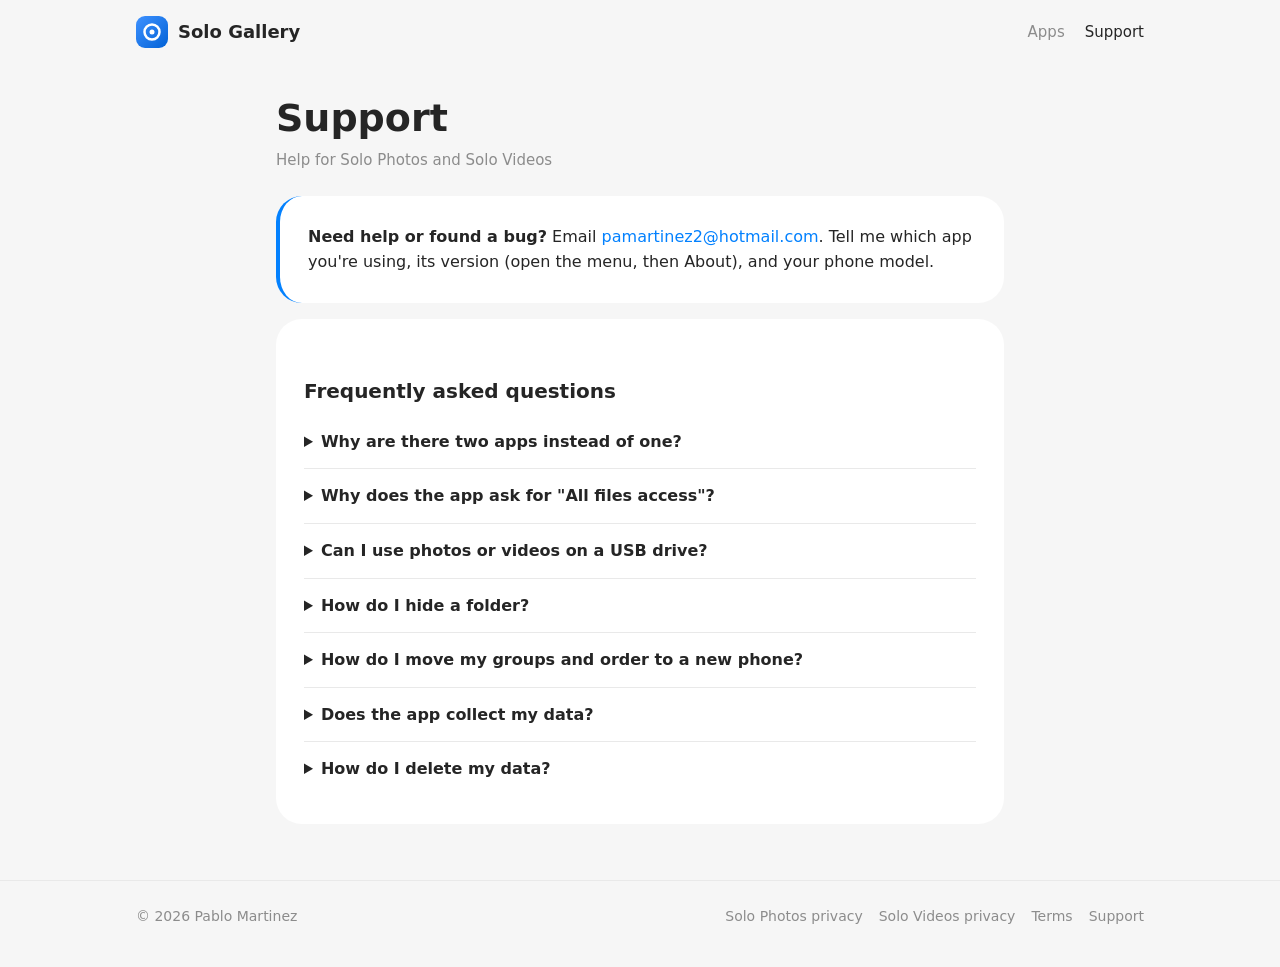
==== support.html @ 3504d001 "Add Solo Gallery website and Play Store assets Co-Authored-By: Claude Opus 5.5 <noreply@anthropic.co" ====
<!doctype html>
<html lang="en">
<head>
  <meta charset="utf-8">
  <meta name="viewport" content="width=device-width, initial-scale=1">
  <title>Solo Gallery Support</title>
  <meta name="description" content="Help and contact for Solo Photos and Solo Videos.">
  <link rel="icon" href="assets/logo.svg" type="image/svg+xml">
  <link rel="stylesheet" href="assets/style.css">
  <script src="assets/site.js" defer></script>
</head>
<body data-root="">
  <main class="wrap doc">
    <h1>Support</h1>
    <p class="meta">Help for Solo Photos and Solo Videos</p>

    <div class="card summary">
      <strong>Need help or found a bug?</strong> Email <a href="mailto:pamartinez2@hotmail.com?subject=Solo%20Gallery%20support">pamartinez2@hotmail.com</a>. Tell me which app you're using, its version (open the menu, then About), and your phone model.
    </div>

    <div class="card">
      <h2>Frequently asked questions</h2>
      <details>
        <summary>Why are there two apps instead of one?</summary>
        <p>Each app focuses on one kind of media, so your photo gallery isn't mixed with videos, and the other way around. Install one or both.</p>
      </details>
      <details>
        <summary>Why does the app ask for "All files access"?</summary>
        <p>It lets the app copy, move, rename and delete items and create album folders anywhere on your storage, as a full gallery app can. The app only touches files when you take an action, and nothing is uploaded.</p>
      </details>
      <details>
        <summary>Can I use photos or videos on a USB drive?</summary>
        <p>Yes. Connect the drive, then choose it when the app asks. Android only gives the app access to the drive you pick.</p>
      </details>
      <details>
        <summary>How do I hide a folder?</summary>
        <p>Open Settings, then Hide folders, and turn off the folders you don't want to see. Hiding a folder only changes what the app shows. Your files are not moved or deleted.</p>
      </details>
      <details>
        <summary>How do I move my groups and order to a new phone?</summary>
        <p>Use Backup in Settings to save a backup file, copy it to the new phone, then use Restore. The backup holds settings, groups and custom order. Your media files are copied separately.</p>
      </details>
      <details>
        <summary>Does the app collect my data?</summary>
        <p>No. There are no accounts, ads or analytics, and nothing leaves your device. See the <a href="photos/privacy.html">Solo Photos</a> and <a href="videos/privacy.html">Solo Videos</a> privacy policies.</p>
      </details>
      <details>
        <summary>How do I delete my data?</summary>
        <p>Uninstall the app, or clear its storage in Android Settings, then Apps. Your photos and videos are not deleted.</p>
      </details>
    </div>
  </main>
</body>
</html>
---- assets/style.css ----
:root {
  --accent: #0381fe;
  --bg: #f6f6f6;
  --card: #ffffff;
  --text: #252525;
  --text-2: #8c8c8c;
  --divider: #e9e9e9;
  --chip: #eaf3ff;
  --radius: 26px;
  color-scheme: light dark;
}

@media (prefers-color-scheme: dark) {
  :root {
    --accent: #3e91ff;
    --bg: #010101;
    --card: #171717;
    --text: #fafafa;
    --text-2: #999999;
    --divider: #2d2d2d;
    --chip: #0f2340;
  }
}

* { box-sizing: border-box; }

html { -webkit-text-size-adjust: 100%; }

body {
  margin: 0;
  background: var(--bg);
  color: var(--text);
  font: 16px/1.6 system-ui, -apple-system, "Segoe UI", Roboto, "Samsung Sans", Helvetica, Arial, sans-serif;
}

a { color: var(--accent); text-decoration: none; }
a:hover { text-decoration: underline; }

.wrap { max-width: 1040px; margin: 0 auto; padding: 0 16px; }

.site-header {
  position: sticky; top: 0; z-index: 10;
  background: color-mix(in srgb, var(--bg) 85%, transparent);
  backdrop-filter: blur(12px);
  -webkit-backdrop-filter: blur(12px);
}
.site-header .wrap { display: flex; align-items: center; justify-content: space-between; height: 64px; gap: 16px; }
.brand { display: flex; align-items: center; gap: 10px; font-weight: 700; font-size: 18px; color: var(--text); }
.brand:hover { text-decoration: none; }
.brand img { width: 32px; height: 32px; }
.nav { display: flex; gap: 20px; font-size: 15px; }
.nav a { color: var(--text-2); }
.nav a[aria-current="page"], .nav a:hover { color: var(--text); text-decoration: none; }

.hero { text-align: center; padding: 56px 0 40px; }
.hero h1 { font-size: clamp(34px, 7vw, 56px); line-height: 1.1; margin: 0 0 16px; letter-spacing: -0.02em; }
.hero p { font-size: clamp(17px, 2.6vw, 20px); color: var(--text-2); margin: 0 auto; max-width: 560px; }
.chips { display: flex; flex-wrap: wrap; justify-content: center; gap: 8px; margin-top: 24px; }
.chip { background: var(--chip); color: var(--accent); border-radius: 999px; padding: 6px 14px; font-size: 14px; font-weight: 600; }

.apps { display: grid; grid-template-columns: repeat(auto-fit, minmax(280px, 1fr)); gap: 20px; padding-bottom: 40px; }
.card { background: var(--card); border-radius: var(--radius); padding: 28px; }
.app-card { display: flex; flex-direction: column; gap: 18px; }
.app-head { display: flex; align-items: center; gap: 14px; }
.app-head img { width: 64px; height: 64px; }
.app-head h2 { margin: 0; font-size: 24px; }
.app-head p { margin: 0; color: var(--text-2); font-size: 15px; }
.mock { width: 100%; max-width: 260px; margin: 4px auto; display: block; }
.app-links { display: flex; flex-wrap: wrap; align-items: center; gap: 12px 18px; }
.btn {
  display: inline-flex; align-items: center; gap: 8px;
  background: var(--accent); color: #fff; font-weight: 600;
  border-radius: 999px; padding: 12px 22px;
}
.btn:hover { text-decoration: none; filter: brightness(1.08); }
.btn[aria-disabled="true"] { opacity: .55; pointer-events: none; }

.section-title { font-size: 28px; margin: 24px 0 16px; text-align: center; }
.features { display: grid; grid-template-columns: repeat(auto-fit, minmax(220px, 1fr)); gap: 16px; padding-bottom: 56px; }
.feature h3 { margin: 0 0 6px; font-size: 17px; }
.feature p { margin: 0; color: var(--text-2); font-size: 15px; }
.feature .ico { font-size: 24px; margin-bottom: 8px; display: block; }
.feature[role=button] {
  display: flex; flex-direction: column; cursor: pointer; outline: none;
  transition: transform .15s ease, box-shadow .15s ease;
}
.feature[role=button]:hover { transform: translateY(-2px); box-shadow: 0 8px 24px rgba(0, 0, 0, .08); }
.feature[role=button]:focus-visible { box-shadow: 0 0 0 3px var(--accent); }
.feature .learn { margin-top: auto; padding-top: 14px; color: var(--accent); font-weight: 600; font-size: 15px; }

.feature-dialog {
  width: min(520px, calc(100vw - 32px)); border: 0; border-radius: var(--radius);
  padding: 32px; background: var(--card); color: var(--text);
}
.feature-dialog::backdrop { background: rgba(0, 0, 0, .5); backdrop-filter: blur(4px); }
.feature-dialog .ico { font-size: 34px; display: block; margin-bottom: 8px; }
.feature-dialog h3 { margin: 0 0 12px; font-size: 24px; }
.feature-dialog ul { margin: 0; padding-left: 20px; }
.feature-dialog li { margin: 8px 0; }
.fd-close {
  position: absolute; top: 16px; right: 16px; width: 36px; height: 36px; border: 0; border-radius: 50%;
  background: var(--chip); color: var(--accent); font-size: 22px; line-height: 1; cursor: pointer;
}

.showcase { display: grid; grid-template-columns: 1fr minmax(0, 240px) minmax(0, 240px); align-items: center; gap: 28px; margin-bottom: 56px; }
.showcase h2 { font-size: 28px; margin: 0 0 10px; }
.showcase p { margin: 0; color: var(--text-2); font-size: 17px; }
@media (max-width: 820px) {
  .showcase { grid-template-columns: 1fr 1fr; text-align: center; }
  .showcase-text { grid-column: 1 / -1; }
}

.doc { max-width: 760px; margin: 32px auto 56px; }
.doc h1 { font-size: clamp(28px, 5vw, 38px); line-height: 1.2; margin: 0 0 6px; }
.doc .meta { color: var(--text-2); margin: 0 0 24px; font-size: 15px; }
.doc h2 { font-size: 20px; margin: 28px 0 8px; }
.doc ul { padding-left: 22px; }
.doc li { margin: 4px 0; }
.doc .card + .card { margin-top: 16px; }
.summary { border-left: 4px solid var(--accent); }

table { width: 100%; border-collapse: collapse; font-size: 15px; }
th, td { text-align: left; padding: 10px 8px; border-bottom: 1px solid var(--divider); vertical-align: top; }
th { color: var(--text-2); font-weight: 600; }
.table-scroll { overflow-x: auto; }

details { border-bottom: 1px solid var(--divider); padding: 14px 0; }
details:last-child { border-bottom: 0; }
summary { cursor: pointer; font-weight: 600; }
details p { margin: 8px 0 0; color: var(--text-2); }

.site-footer { border-top: 1px solid var(--divider); padding: 24px 0 40px; color: var(--text-2); font-size: 14px; }
.site-footer .wrap { display: flex; flex-wrap: wrap; justify-content: space-between; gap: 12px; }
.site-footer nav { display: flex; flex-wrap: wrap; gap: 16px; }
.site-footer a { color: var(--text-2); }

@media (max-width: 560px) {
  .nav { gap: 14px; font-size: 14px; }
  .brand span { display: none; }
  .card { padding: 22px; }
}
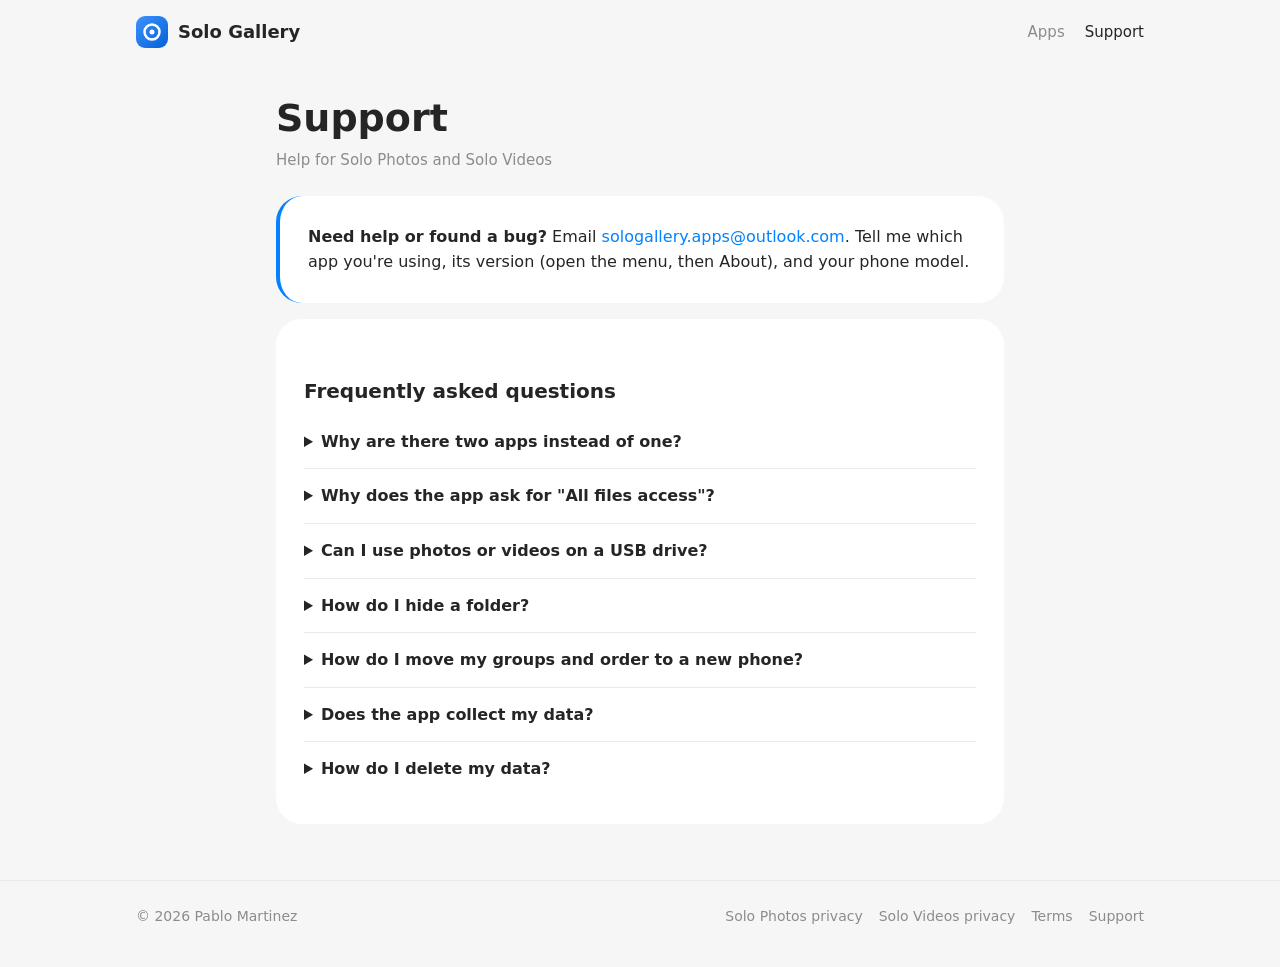
==== commit c7dad467: "Use sologallery.apps@outlook.com as the contact email Co-Authored-By: Claude Opus 5.5 <noreply@anthr" ====
--- a/support.html
+++ b/support.html
@@ -15,7 +15,7 @@
     <p class="meta">Help for Solo Photos and Solo Videos</p>
 
     <div class="card summary">
-      <strong>Need help or found a bug?</strong> Email <a href="mailto:pamartinez2@hotmail.com?subject=Solo%20Gallery%20support">pamartinez2@hotmail.com</a>. Tell me which app you're using, its version (open the menu, then About), and your phone model.
+      <strong>Need help or found a bug?</strong> Email <a href="mailto:sologallery.apps@outlook.com?subject=Solo%20Gallery%20support">sologallery.apps@outlook.com</a>. Tell me which app you're using, its version (open the menu, then About), and your phone model.
     </div>
 
     <div class="card">
